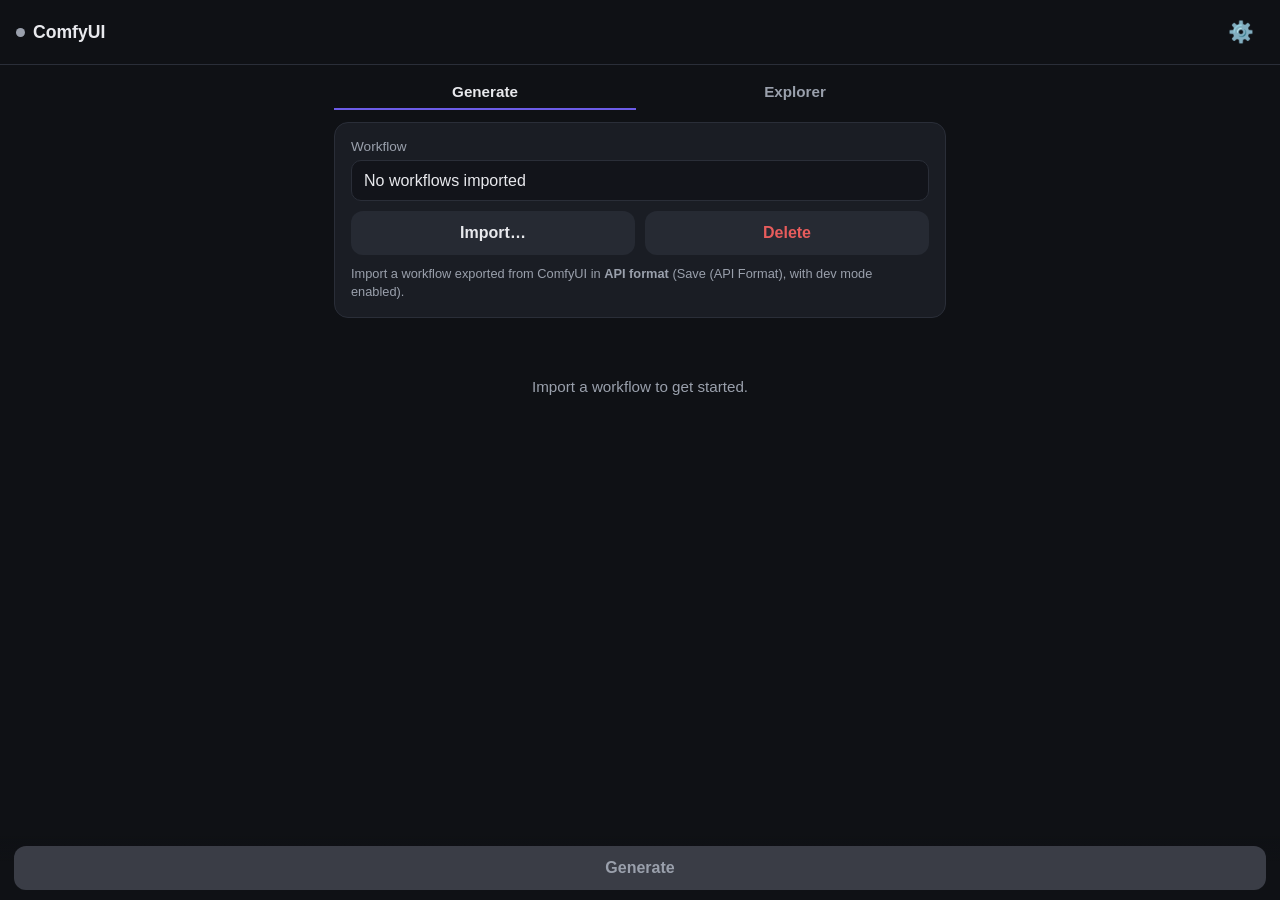
==== index.html @ d655d1f0 "Add address history autocomplete to the settings drawer Tapping the ComfyUI address field now shows " ====
<!DOCTYPE html>
<html lang="en">
<head>
<meta charset="UTF-8">
<meta name="viewport" content="width=device-width, initial-scale=1, maximum-scale=1, viewport-fit=cover">
<title>ComfyUI Mobile</title>
<link rel="manifest" href="manifest.webmanifest">
<link rel="apple-touch-icon" href="icons/apple-touch-icon.png">
<meta name="apple-mobile-web-app-capable" content="yes">
<meta name="apple-mobile-web-app-status-bar-style" content="black-translucent">
<meta name="apple-mobile-web-app-title" content="ComfyUI">
<meta name="theme-color" content="#0f1115">
<link rel="stylesheet" href="style.css?v=3">
</head>
<body>

<header class="topbar">
  <div class="topbar-title">
    <span class="dot" id="connDot"></span>
    ComfyUI
  </div>
  <button class="icon-btn" id="settingsBtn" aria-label="Settings">⚙️</button>
</header>

<nav class="tabbar">
  <button class="tab-btn active" id="tabGenerateBtn">Generate</button>
  <button class="tab-btn" id="tabExplorerBtn">Explorer</button>
</nav>

<main id="app">

  <!-- Workflow picker -->
  <section class="card">
    <div class="card-row">
      <label class="field-label" for="workflowSelect">Workflow</label>
      <select id="workflowSelect"></select>
    </div>
    <div class="card-row buttons-row">
      <button class="btn secondary" id="importWorkflowBtn">Import…</button>
      <button class="btn secondary danger" id="deleteWorkflowBtn">Delete</button>
      <input type="file" id="workflowFileInput" accept="application/json,.json" hidden>
    </div>
    <p class="hint" id="workflowHint">Import a workflow exported from ComfyUI in <b>API format</b> (Save (API Format), with dev mode enabled).</p>
  </section>

  <!-- Generation form -->
  <section class="card" id="genForm" hidden>
    <div class="field">
      <label class="field-label" for="positivePrompt">Prompt</label>
      <textarea id="positivePrompt" rows="3" placeholder="A photo of…"></textarea>
    </div>

    <div class="field" id="negativeField" hidden>
      <label class="field-label" for="negativePrompt">Negative prompt</label>
      <textarea id="negativePrompt" rows="2" placeholder="blurry, low quality…"></textarea>
    </div>

    <div class="field" id="checkpointField" hidden>
      <label class="field-label" for="checkpointSelect">Checkpoint</label>
      <select id="checkpointSelect"></select>
    </div>

    <div class="grid2" id="sizeField" hidden>
      <div class="field">
        <label class="field-label" for="widthInput">Width</label>
        <input type="number" id="widthInput" step="8" min="64">
      </div>
      <div class="field">
        <label class="field-label" for="heightInput">Height</label>
        <input type="number" id="heightInput" step="8" min="64">
      </div>
    </div>

    <details class="advanced" id="advancedDetails">
      <summary>Advanced</summary>

      <div class="grid2" id="samplerField" hidden>
        <div class="field">
          <label class="field-label" for="samplerSelect">Sampler</label>
          <select id="samplerSelect"></select>
        </div>
        <div class="field">
          <label class="field-label" for="schedulerSelect">Scheduler</label>
          <select id="schedulerSelect"></select>
        </div>
      </div>

      <div class="grid2" id="stepsCfgField" hidden>
        <div class="field">
          <label class="field-label" for="stepsInput">Steps</label>
          <input type="number" id="stepsInput" min="1">
        </div>
        <div class="field">
          <label class="field-label" for="cfgInput">CFG</label>
          <input type="number" id="cfgInput" step="0.1" min="0">
        </div>
      </div>

      <div class="field" id="seedField" hidden>
        <label class="field-label" for="seedInput">Seed</label>
        <div class="seed-row">
          <input type="number" id="seedInput" min="0">
          <label class="checkbox-label"><input type="checkbox" id="randomSeedCheckbox" checked> Random</label>
        </div>
      </div>

      <div class="field">
        <label class="field-label" for="rawJsonArea">Raw workflow JSON (editable)</label>
        <textarea id="rawJsonArea" rows="6" spellcheck="false"></textarea>
      </div>
    </details>
  </section>

  <!-- Progress -->
  <section class="card" id="progressCard" hidden>
    <div class="progress-row">
      <div class="spinner"></div>
      <span id="progressText">Queuing…</span>
    </div>
  </section>

  <!-- Gallery -->
  <section class="card" id="galleryCard" hidden>
    <h2 class="card-title">Results</h2>
    <div class="gallery" id="gallery"></div>
  </section>

  <p class="empty-state" id="emptyState">Import a workflow to get started.</p>

</main>

<main id="explorerView" hidden>
  <section class="card">
    <div class="card-row buttons-row">
      <button class="btn secondary" id="refreshMediaBtn">Refresh from ComfyUI</button>
      <button class="btn secondary danger" id="clearMediaBtn">Clear cache</button>
    </div>
    <p class="hint" id="mediaStatus"></p>
    <p class="hint">Pulls everything in ComfyUI's history, so it includes images made outside this app too — but ComfyUI's history is in-memory, so it only covers what's run since ComfyUI last restarted (plus anything this app has already cached).</p>
  </section>

  <section class="card" id="mediaCard" hidden>
    <div class="media-grid" id="mediaGrid"></div>
  </section>

  <p class="empty-state" id="mediaEmptyState">No images yet. Generate something, or tap Refresh.</p>
</main>

<div class="bottom-bar" id="bottomBar">
  <button class="btn primary" id="generateBtn" disabled>Generate</button>
</div>

<!-- Settings drawer -->
<div class="overlay" id="settingsOverlay" hidden>
  <div class="drawer">
    <div class="drawer-header">
      <h2>Settings</h2>
      <button class="icon-btn" id="closeSettingsBtn" aria-label="Close">✕</button>
    </div>
    <div class="field">
      <label class="field-label" for="addressSelect">Saved addresses</label>
      <select id="addressSelect"></select>
    </div>
    <div class="field suggest-wrap">
      <label class="field-label" for="baseUrlInput">ComfyUI address</label>
      <input type="text" id="baseUrlInput" placeholder="my-pc.tailxxxx.ts.net:8188" autocomplete="off">
      <ul class="suggest-list" id="addressHistoryList" hidden></ul>
    </div>
    <div class="card-row buttons-row">
      <button class="btn secondary" id="testConnBtn">Test connection</button>
      <button class="btn secondary" id="saveAddressBtn">Save as…</button>
      <button class="btn secondary danger" id="deleteAddressBtn">Delete</button>
    </div>
    <p class="hint" id="connStatus"></p>
    <p class="hint">ComfyUI must be started with <code>--enable-cors-header</code> so this app (served from a different port) can call its API. See README.</p>
  </div>
</div>

<!-- Lightbox -->
<div class="overlay" id="lightboxOverlay" hidden>
  <div class="lightbox">
    <button class="icon-btn lightbox-close" id="closeLightboxBtn" aria-label="Close">✕</button>
    <img id="lightboxImg" alt="Generated image">
    <a id="lightboxOpenLink" class="btn secondary" target="_blank" rel="noopener">Open full size (save to Photos)</a>
  </div>
</div>

<script src="app.js?v=3"></script>
</body>
</html>
---- style.css ----
:root {
  --bg: #0f1115;
  --card-bg: #1a1d24;
  --border: #2a2e38;
  --text: #e8e9ed;
  --text-dim: #9aa0ac;
  --accent: #6c5ce7;
  --accent-dim: #4c3ce8;
  --danger: #e75c5c;
  --ok: #4caf7d;
  --radius: 14px;
  --safe-top: env(safe-area-inset-top, 0px);
  --safe-bottom: env(safe-area-inset-bottom, 0px);
}

* { box-sizing: border-box; -webkit-tap-highlight-color: transparent; }

[hidden] { display: none !important; }

html, body {
  margin: 0;
  padding: 0;
  background: var(--bg);
  color: var(--text);
  font-family: -apple-system, BlinkMacSystemFont, "Segoe UI", Roboto, sans-serif;
  font-size: 16px;
  height: 100%;
}

body {
  padding-top: var(--safe-top);
  padding-bottom: var(--safe-bottom);
  overscroll-behavior-y: none;
}

.topbar {
  display: flex;
  align-items: center;
  justify-content: space-between;
  padding: 14px 16px;
  position: sticky;
  top: 0;
  background: var(--bg);
  z-index: 10;
  border-bottom: 1px solid var(--border);
}

.topbar-title {
  font-weight: 600;
  font-size: 1.1rem;
  display: flex;
  align-items: center;
  gap: 8px;
}

.dot {
  width: 9px;
  height: 9px;
  border-radius: 50%;
  background: var(--text-dim);
  display: inline-block;
}
.dot.ok { background: var(--ok); }
.dot.bad { background: var(--danger); }

.icon-btn {
  background: none;
  border: none;
  color: var(--text);
  font-size: 1.3rem;
  padding: 6px 10px;
  cursor: pointer;
}

.tabbar {
  display: flex;
  gap: 8px;
  padding: 10px 14px 0;
  max-width: 640px;
  margin: 0 auto;
}

.tab-btn {
  flex: 1;
  background: none;
  border: none;
  border-bottom: 2px solid transparent;
  color: var(--text-dim);
  font-size: 0.95rem;
  font-weight: 600;
  padding: 8px 0;
  cursor: pointer;
}

.tab-btn.active {
  color: var(--text);
  border-bottom-color: var(--accent);
}

#app, #explorerView {
  padding: 12px 14px 90px;
  max-width: 640px;
  margin: 0 auto;
}

.card {
  background: var(--card-bg);
  border: 1px solid var(--border);
  border-radius: var(--radius);
  padding: 16px;
  margin-bottom: 14px;
}

.card-title {
  margin: 0 0 10px;
  font-size: 1rem;
  color: var(--text-dim);
  font-weight: 600;
}

.card-row {
  margin-bottom: 10px;
}
.card-row:last-child { margin-bottom: 0; }

.buttons-row {
  display: flex;
  gap: 10px;
}
.buttons-row .btn { flex: 1; }

.field { margin-bottom: 14px; }
.field:last-child { margin-bottom: 0; }

.field-label {
  display: block;
  font-size: 0.85rem;
  color: var(--text-dim);
  margin-bottom: 6px;
}

.hint {
  font-size: 0.8rem;
  color: var(--text-dim);
  margin: 8px 0 0;
  line-height: 1.4;
}

input[type="text"],
input[type="number"],
select,
textarea {
  width: 100%;
  background: #12141a;
  border: 1px solid var(--border);
  color: var(--text);
  border-radius: 10px;
  padding: 11px 12px;
  font-size: 16px;
  font-family: inherit;
}

textarea { resize: vertical; }

select {
  appearance: none;
  -webkit-appearance: none;
}

.grid2 {
  display: grid;
  grid-template-columns: 1fr 1fr;
  gap: 12px;
}

.seed-row {
  display: flex;
  align-items: center;
  gap: 12px;
}
.seed-row input[type="number"] { flex: 1; }

.checkbox-label {
  display: flex;
  align-items: center;
  gap: 6px;
  font-size: 0.85rem;
  color: var(--text-dim);
  white-space: nowrap;
}

.advanced summary {
  cursor: pointer;
  color: var(--text-dim);
  font-size: 0.9rem;
  margin: 4px 0 12px;
}

.advanced[open] summary { margin-bottom: 14px; }

#rawJsonArea {
  font-family: ui-monospace, SFMono-Regular, Menlo, monospace;
  font-size: 12px;
  min-height: 160px;
}

.btn {
  border: none;
  border-radius: 12px;
  padding: 13px 16px;
  font-size: 1rem;
  font-weight: 600;
  cursor: pointer;
}

.btn.primary {
  background: var(--accent);
  color: white;
  width: 100%;
}
.btn.primary:disabled {
  background: #3a3d46;
  color: var(--text-dim);
}

.btn.secondary {
  background: #262a33;
  color: var(--text);
}

.btn.secondary.danger {
  color: var(--danger);
}

.bottom-bar {
  position: fixed;
  left: 0;
  right: 0;
  bottom: 0;
  padding: 10px 14px calc(10px + var(--safe-bottom));
  background: linear-gradient(to top, var(--bg) 60%, transparent);
  z-index: 10;
}

.progress-row {
  display: flex;
  align-items: center;
  gap: 12px;
}

.spinner {
  width: 20px;
  height: 20px;
  border-radius: 50%;
  border: 3px solid var(--border);
  border-top-color: var(--accent);
  animation: spin 0.8s linear infinite;
  flex-shrink: 0;
}

@keyframes spin { to { transform: rotate(360deg); } }

.gallery {
  display: grid;
  grid-template-columns: repeat(2, 1fr);
  gap: 10px;
}

.gallery img {
  width: 100%;
  aspect-ratio: 1 / 1;
  object-fit: cover;
  border-radius: 10px;
  border: 1px solid var(--border);
  cursor: pointer;
}

.media-grid {
  display: grid;
  grid-template-columns: repeat(2, 1fr);
  gap: 10px;
}

.media-item img {
  width: 100%;
  aspect-ratio: 1 / 1;
  object-fit: cover;
  border-radius: 10px;
  border: 1px solid var(--border);
  cursor: pointer;
  display: block;
}

.media-caption {
  font-size: 0.72rem;
  color: var(--text-dim);
  margin-top: 4px;
  white-space: nowrap;
  overflow: hidden;
  text-overflow: ellipsis;
}

.empty-state {
  text-align: center;
  color: var(--text-dim);
  margin-top: 60px;
  font-size: 0.95rem;
}

.overlay {
  position: fixed;
  inset: 0;
  background: rgba(0,0,0,0.6);
  z-index: 100;
  display: flex;
}

.overlay[hidden] { display: none; }

.drawer {
  margin-top: auto;
  width: 100%;
  background: var(--card-bg);
  border-top-left-radius: 18px;
  border-top-right-radius: 18px;
  padding: 20px 18px calc(20px + var(--safe-bottom));
  max-height: 85vh;
  overflow-y: auto;
}

.drawer-header {
  display: flex;
  align-items: center;
  justify-content: space-between;
  margin-bottom: 16px;
}
.drawer-header h2 { margin: 0; font-size: 1.1rem; }

.lightbox {
  margin: auto;
  width: 100%;
  max-height: 100vh;
  display: flex;
  flex-direction: column;
  align-items: center;
  justify-content: center;
  gap: 14px;
  padding: 20px;
  position: relative;
}

.lightbox img {
  max-width: 100%;
  max-height: 70vh;
  border-radius: 10px;
  object-fit: contain;
}

.lightbox-close {
  position: absolute;
  top: 10px;
  right: 10px;
  background: rgba(0,0,0,0.4);
  border-radius: 50%;
}

.suggest-wrap {
  position: relative;
}

.suggest-list {
  position: absolute;
  left: 0;
  right: 0;
  top: 100%;
  margin: 4px 0 0;
  padding: 6px;
  list-style: none;
  background: #12141a;
  border: 1px solid var(--border);
  border-radius: 10px;
  z-index: 20;
  max-height: 200px;
  overflow-y: auto;
}

.suggest-list li {
  padding: 10px 8px;
  border-radius: 6px;
  font-size: 0.9rem;
  cursor: pointer;
}

.suggest-list li:active {
  background: #262a33;
}

code {
  background: #12141a;
  padding: 1px 5px;
  border-radius: 4px;
  font-size: 0.85em;
}
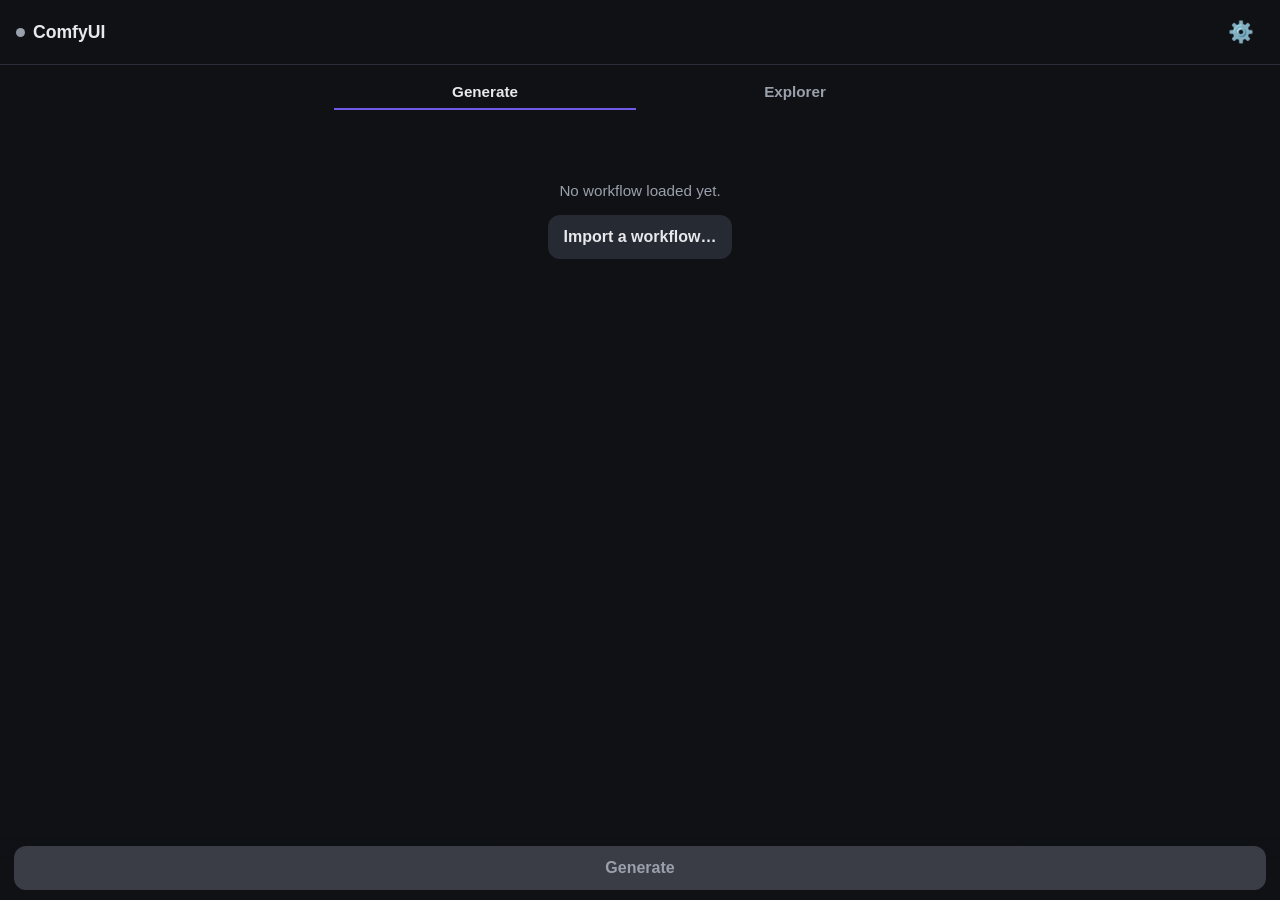
==== commit 6e25f5c6: "Move workflow import/switch controls into Settings The workflow picker card sat permanently at the t" ====
--- a/index.html
+++ b/index.html
@@ -10,7 +10,7 @@
 <meta name="apple-mobile-web-app-status-bar-style" content="black-translucent">
 <meta name="apple-mobile-web-app-title" content="ComfyUI">
 <meta name="theme-color" content="#0f1115">
-<link rel="stylesheet" href="style.css?v=3">
+<link rel="stylesheet" href="style.css?v=6">
 </head>
 <body>
 
@@ -29,22 +29,13 @@
 
 <main id="app">
 
-  <!-- Workflow picker -->
-  <section class="card">
-    <div class="card-row">
-      <label class="field-label" for="workflowSelect">Workflow</label>
-      <select id="workflowSelect"></select>
-    </div>
-    <div class="card-row buttons-row">
-      <button class="btn secondary" id="importWorkflowBtn">Import…</button>
-      <button class="btn secondary danger" id="deleteWorkflowBtn">Delete</button>
-      <input type="file" id="workflowFileInput" accept="application/json,.json" hidden>
-    </div>
-    <p class="hint" id="workflowHint">Import a workflow exported from ComfyUI in <b>API format</b> (Save (API Format), with dev mode enabled).</p>
-  </section>
-
   <!-- Generation form -->
   <section class="card" id="genForm" hidden>
+    <div class="workflow-bar">
+      <span class="workflow-name" id="currentWorkflowLabel"></span>
+      <button class="link-btn" id="changeWorkflowBtn">Change</button>
+    </div>
+
     <div class="field">
       <label class="field-label" for="positivePrompt">Prompt</label>
       <textarea id="positivePrompt" rows="3" placeholder="A photo of…"></textarea>
@@ -69,6 +60,11 @@
         <label class="field-label" for="heightInput">Height</label>
         <input type="number" id="heightInput" step="8" min="64">
       </div>
+    </div>
+
+    <div class="field" id="durationField" hidden>
+      <label class="field-label" for="durationInput">Duration (seconds)</label>
+      <input type="number" id="durationInput" min="1" step="1">
     </div>
 
     <details class="advanced" id="advancedDetails">
@@ -125,7 +121,10 @@
     <div class="gallery" id="gallery"></div>
   </section>
 
-  <p class="empty-state" id="emptyState">Import a workflow to get started.</p>
+  <div class="empty-state" id="emptyState">
+    <p>No workflow loaded yet.</p>
+    <button class="btn secondary" id="emptyImportBtn">Import a workflow…</button>
+  </div>
 
 </main>
 
@@ -157,6 +156,20 @@
       <h2>Settings</h2>
       <button class="icon-btn" id="closeSettingsBtn" aria-label="Close">✕</button>
     </div>
+
+    <div class="field">
+      <label class="field-label" for="workflowSelect">Workflow</label>
+      <select id="workflowSelect"></select>
+    </div>
+    <div class="card-row buttons-row">
+      <button class="btn secondary" id="importWorkflowBtn">Import…</button>
+      <button class="btn secondary danger" id="deleteWorkflowBtn">Delete</button>
+      <input type="file" id="workflowFileInput" accept="application/json,.json" hidden>
+    </div>
+    <p class="hint" id="workflowHint">Import a workflow exported from ComfyUI in <b>API format</b> (Save (API Format), with dev mode enabled).</p>
+
+    <hr class="settings-divider">
+
     <div class="field">
       <label class="field-label" for="addressSelect">Saved addresses</label>
       <select id="addressSelect"></select>
@@ -185,6 +198,6 @@
   </div>
 </div>
 
-<script src="app.js?v=3"></script>
+<script src="app.js?v=6"></script>
 </body>
 </html>
--- a/style.css
+++ b/style.css
@@ -305,6 +305,43 @@
   color: var(--text-dim);
   margin-top: 60px;
   font-size: 0.95rem;
+}
+.empty-state p { margin: 0 0 16px; }
+.empty-state .btn { display: inline-block; width: auto; }
+
+/* Compact current-workflow row at the top of the generation form */
+.workflow-bar {
+  display: flex;
+  align-items: center;
+  justify-content: space-between;
+  gap: 10px;
+  margin-bottom: 14px;
+  padding-bottom: 12px;
+  border-bottom: 1px solid var(--border);
+}
+.workflow-name {
+  font-weight: 600;
+  font-size: 0.95rem;
+  color: var(--text);
+  overflow: hidden;
+  text-overflow: ellipsis;
+  white-space: nowrap;
+}
+.link-btn {
+  flex-shrink: 0;
+  background: none;
+  border: none;
+  color: var(--accent);
+  font-size: 0.9rem;
+  font-weight: 600;
+  padding: 4px 2px;
+  cursor: pointer;
+}
+
+.settings-divider {
+  border: none;
+  border-top: 1px solid var(--border);
+  margin: 18px 0;
 }
 
 .overlay {
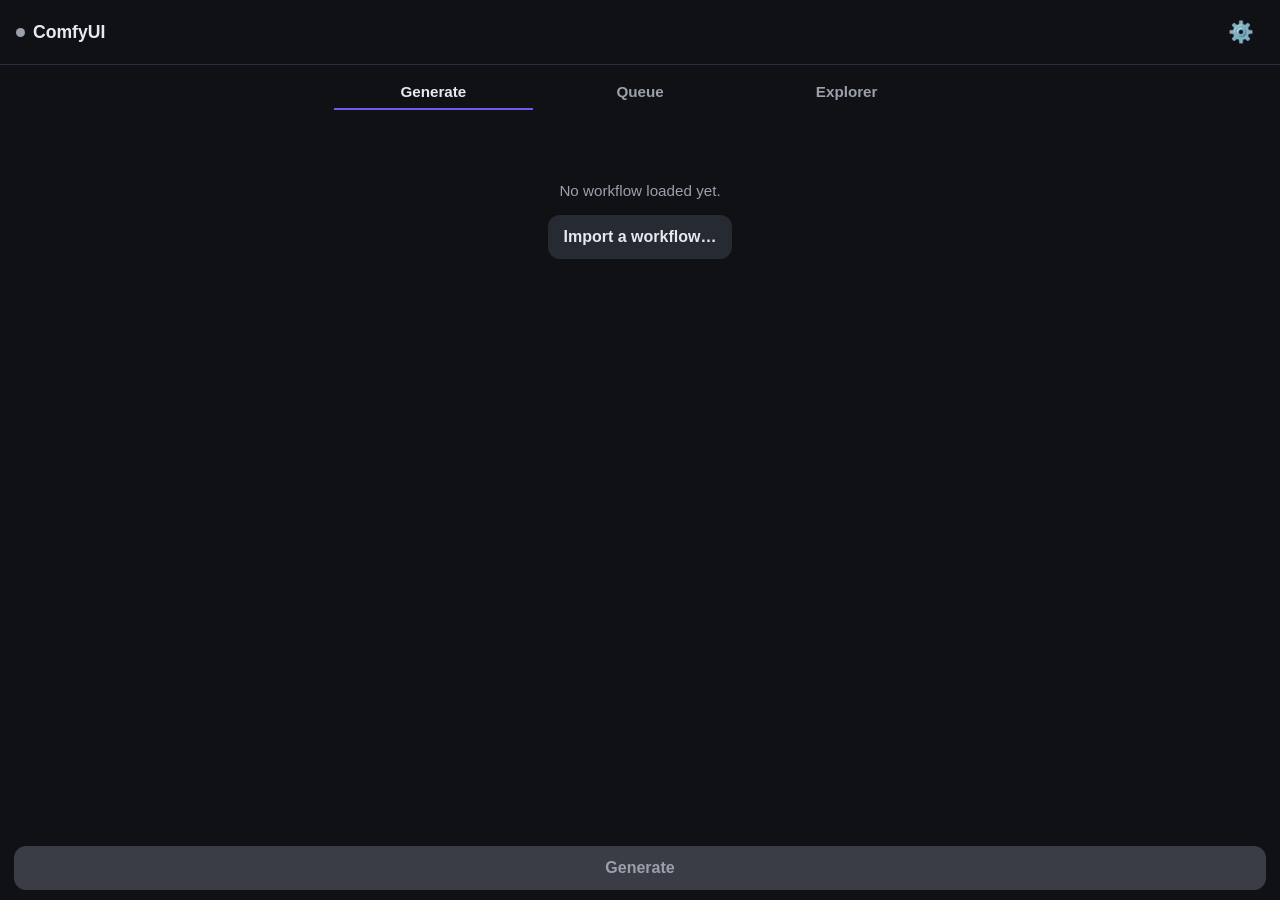
==== commit 5e97f58c: "Add Queue tab showing running and pending jobs A new Queue tab polls ComfyUI's /queue every 1.5s whi" ====
--- a/index.html
+++ b/index.html
@@ -10,7 +10,7 @@
 <meta name="apple-mobile-web-app-status-bar-style" content="black-translucent">
 <meta name="apple-mobile-web-app-title" content="ComfyUI">
 <meta name="theme-color" content="#0f1115">
-<link rel="stylesheet" href="style.css?v=6">
+<link rel="stylesheet" href="style.css?v=7">
 </head>
 <body>
 
@@ -24,6 +24,7 @@
 
 <nav class="tabbar">
   <button class="tab-btn active" id="tabGenerateBtn">Generate</button>
+  <button class="tab-btn" id="tabQueueBtn">Queue<span class="tab-badge" id="queueBadge" hidden>0</span></button>
   <button class="tab-btn" id="tabExplorerBtn">Explorer</button>
 </nav>
 
@@ -126,6 +127,22 @@
     <button class="btn secondary" id="emptyImportBtn">Import a workflow…</button>
   </div>
 
+</main>
+
+<main id="queueView" hidden>
+  <section class="card">
+    <div class="card-row buttons-row">
+      <button class="btn secondary" id="refreshQueueBtn">Refresh</button>
+      <button class="btn secondary danger" id="clearQueueBtn">Clear pending</button>
+    </div>
+    <p class="hint" id="queueStatus"></p>
+  </section>
+
+  <section class="card" id="queueListCard" hidden>
+    <div id="queueList"></div>
+  </section>
+
+  <p class="empty-state" id="queueEmptyState">No jobs running or queued.</p>
 </main>
 
 <main id="explorerView" hidden>
@@ -198,6 +215,6 @@
   </div>
 </div>
 
-<script src="app.js?v=6"></script>
+<script src="app.js?v=7"></script>
 </body>
 </html>
--- a/style.css
+++ b/style.css
@@ -97,7 +97,21 @@
   border-bottom-color: var(--accent);
 }
 
-#app, #explorerView {
+.tab-badge {
+  display: inline-block;
+  min-width: 18px;
+  margin-left: 5px;
+  padding: 0 5px;
+  border-radius: 9px;
+  background: var(--accent);
+  color: #fff;
+  font-size: 0.72rem;
+  line-height: 18px;
+  text-align: center;
+  vertical-align: middle;
+}
+
+#app, #queueView, #explorerView {
   padding: 12px 14px 90px;
   max-width: 640px;
   margin: 0 auto;
@@ -432,6 +446,55 @@
   background: #262a33;
 }
 
+/* Queue / jobs list */
+.job-row {
+  display: flex;
+  align-items: center;
+  gap: 10px;
+  padding: 12px 0;
+  border-bottom: 1px solid var(--border);
+}
+.job-row:last-child { border-bottom: none; }
+
+.job-main { flex: 1; min-width: 0; }
+
+.job-label {
+  font-size: 0.9rem;
+  color: var(--text);
+  overflow: hidden;
+  text-overflow: ellipsis;
+  white-space: nowrap;
+}
+.job-sub {
+  font-size: 0.75rem;
+  color: var(--text-dim);
+  margin-top: 2px;
+}
+
+.job-badge {
+  flex-shrink: 0;
+  font-size: 0.72rem;
+  font-weight: 600;
+  padding: 3px 9px;
+  border-radius: 999px;
+  white-space: nowrap;
+}
+.job-badge.running { background: rgba(108, 92, 231, 0.22); color: #b7acff; }
+.job-badge.pending { background: #262a33; color: var(--text-dim); }
+.job-badge.done    { background: rgba(76, 175, 125, 0.18); color: #7bd6a8; }
+.job-badge.error   { background: rgba(231, 92, 92, 0.18); color: #f0a0a0; }
+
+.job-cancel {
+  flex-shrink: 0;
+  background: none;
+  border: none;
+  color: var(--danger);
+  font-size: 0.82rem;
+  font-weight: 600;
+  padding: 4px 2px;
+  cursor: pointer;
+}
+
 code {
   background: #12141a;
   padding: 1px 5px;
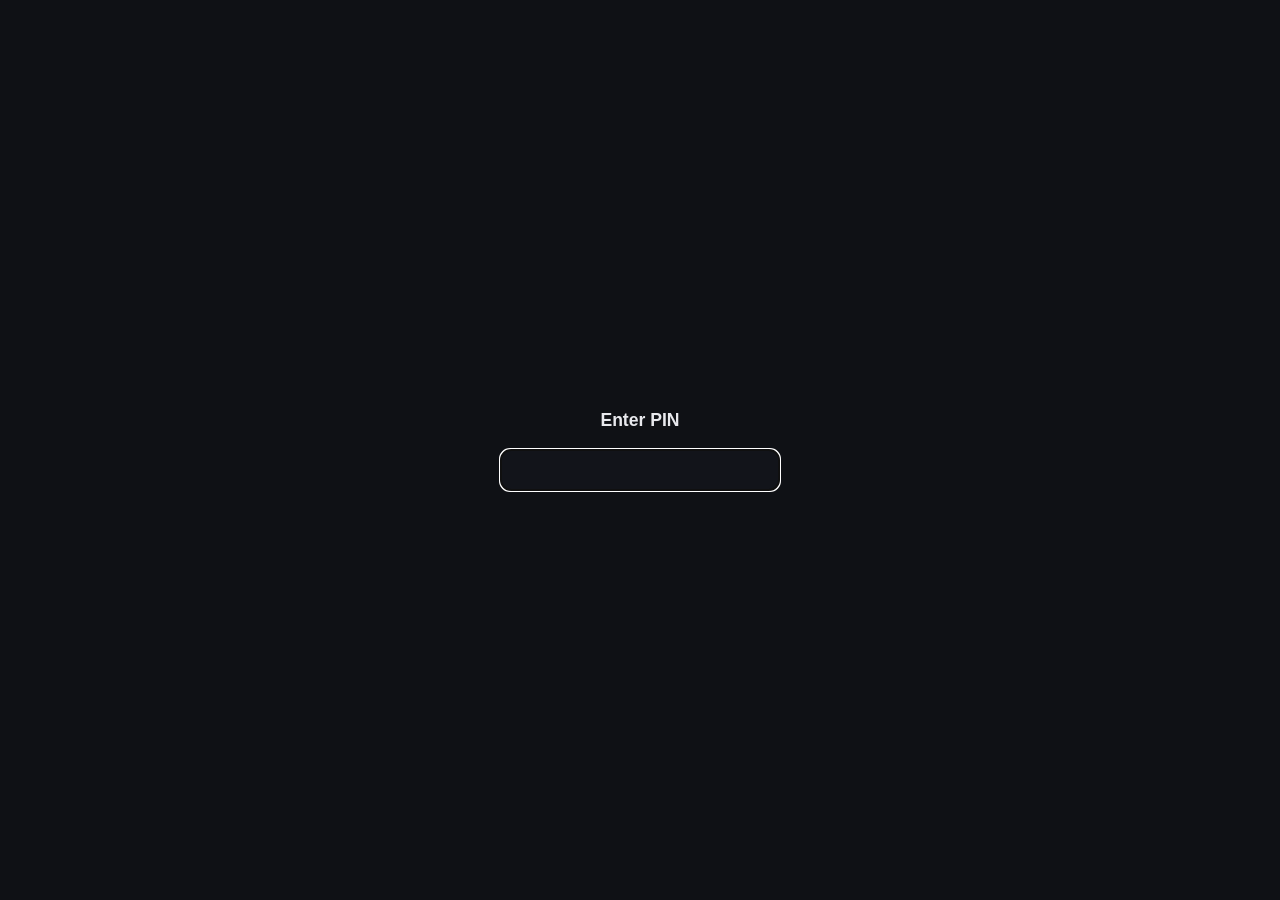
==== commit 3a0e7a6f: "Add a PIN lock screen to gate the web app Shows a full-screen 4-digit PIN prompt on load (hardcoded " ====
--- a/index.html
+++ b/index.html
@@ -10,9 +10,17 @@
 <meta name="apple-mobile-web-app-status-bar-style" content="black-translucent">
 <meta name="apple-mobile-web-app-title" content="ComfyUI">
 <meta name="theme-color" content="#0f1115">
-<link rel="stylesheet" href="style.css?v=7">
+<link rel="stylesheet" href="style.css?v=11">
 </head>
 <body>
+
+<div id="lockScreen" class="lock-screen">
+  <div class="lock-box">
+    <div class="lock-title">Enter PIN</div>
+    <input id="pinInput" class="pin-input" type="password" inputmode="numeric" pattern="[0-9]*" maxlength="4" autocomplete="off" aria-label="PIN">
+    <p class="lock-error" id="lockError" hidden>Wrong PIN. Try again.</p>
+  </div>
+</div>
 
 <header class="topbar">
   <div class="topbar-title">
@@ -35,6 +43,18 @@
     <div class="workflow-bar">
       <span class="workflow-name" id="currentWorkflowLabel"></span>
       <button class="link-btn" id="changeWorkflowBtn">Change</button>
+    </div>
+
+    <div class="field" id="inputImageField" hidden>
+      <label class="field-label">Input image</label>
+      <div class="input-image-row">
+        <img id="inputImagePreview" class="input-image-preview" hidden alt="Input image preview">
+        <div class="input-image-meta">
+          <span id="inputImageName" class="input-image-name">No image selected</span>
+          <button type="button" class="btn secondary" id="pickImageBtn">Choose image…</button>
+        </div>
+      </div>
+      <input type="file" id="inputImageInput" accept="image/*" hidden>
     </div>
 
     <div class="field">
@@ -203,6 +223,10 @@
     </div>
     <p class="hint" id="connStatus"></p>
     <p class="hint">ComfyUI must be started with <code>--enable-cors-header</code> so this app (served from a different port) can call its API. See README.</p>
+
+    <hr class="settings-divider">
+
+    <button class="btn secondary" id="lockAppBtn">Lock app</button>
   </div>
 </div>
 
@@ -215,6 +239,6 @@
   </div>
 </div>
 
-<script src="app.js?v=7"></script>
+<script src="app.js?v=11"></script>
 </body>
 </html>
--- a/style.css
+++ b/style.css
@@ -162,6 +162,7 @@
 
 input[type="text"],
 input[type="number"],
+input[type="password"],
 select,
 textarea {
   width: 100%;
@@ -446,6 +447,73 @@
   background: #262a33;
 }
 
+/* PIN lock screen */
+.lock-screen {
+  position: fixed;
+  inset: 0;
+  z-index: 1000;
+  background: var(--bg);
+  display: flex;
+  align-items: center;
+  justify-content: center;
+  padding: 24px;
+  padding-top: calc(24px + var(--safe-top));
+}
+.lock-box {
+  width: 100%;
+  max-width: 280px;
+  text-align: center;
+}
+.lock-title {
+  font-size: 1.1rem;
+  font-weight: 600;
+  color: var(--text);
+  margin-bottom: 18px;
+}
+.pin-input {
+  text-align: center;
+  font-size: 1.8rem;
+  letter-spacing: 0.5em;
+  padding: 14px 12px 14px 22px;
+}
+.lock-error {
+  color: var(--danger);
+  font-size: 0.85rem;
+  margin-top: 12px;
+}
+
+/* Input image picker */
+.input-image-row {
+  display: flex;
+  gap: 12px;
+  align-items: center;
+}
+.input-image-preview {
+  width: 72px;
+  height: 72px;
+  object-fit: cover;
+  border-radius: 10px;
+  border: 1px solid var(--border);
+  flex-shrink: 0;
+}
+.input-image-meta {
+  flex: 1;
+  min-width: 0;
+  display: flex;
+  flex-direction: column;
+  gap: 8px;
+  align-items: flex-start;
+}
+.input-image-name {
+  font-size: 0.85rem;
+  color: var(--text-dim);
+  overflow: hidden;
+  text-overflow: ellipsis;
+  white-space: nowrap;
+  max-width: 100%;
+}
+.input-image-meta .btn { width: auto; }
+
 /* Queue / jobs list */
 .job-row {
   display: flex;
